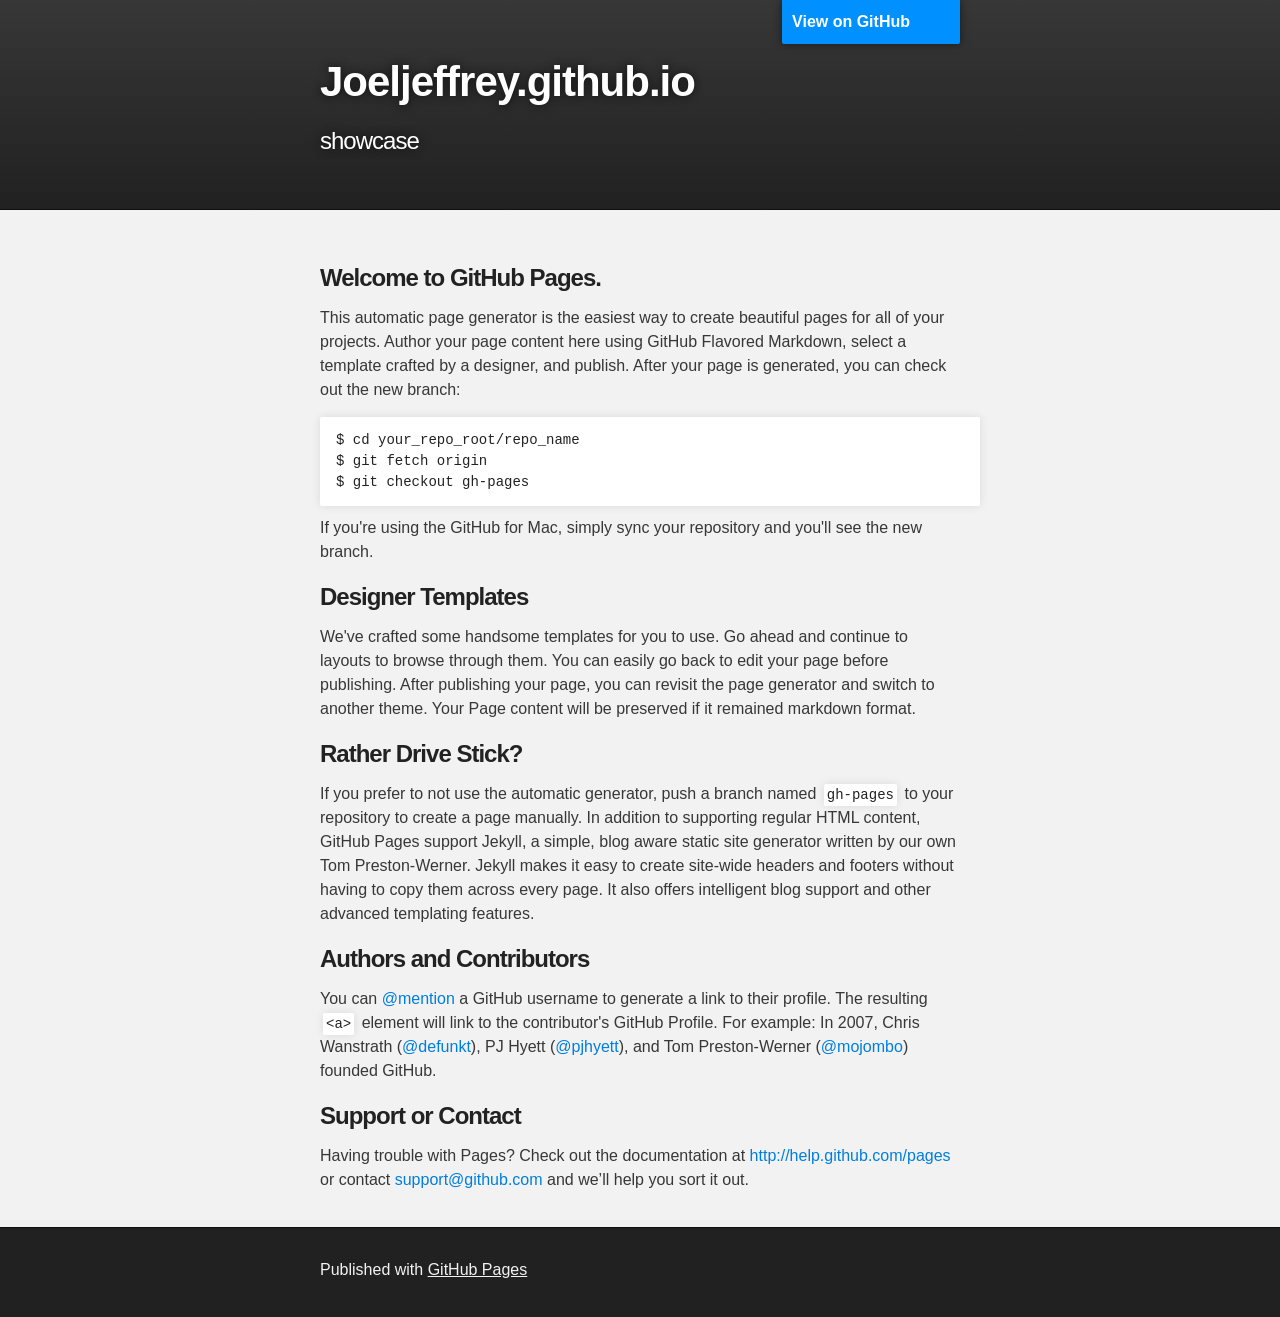
==== index.html @ c0281348 "Replace master branch with page content via GitHub" ====
<!DOCTYPE html>
<html>

  <head>
    <meta charset='utf-8' />
    <meta http-equiv="X-UA-Compatible" content="chrome=1" />
    <meta name="description" content="Joeljeffrey.github.io : showcase" />

    <link rel="stylesheet" type="text/css" media="screen" href="stylesheets/stylesheet.css">

    <title>Joeljeffrey.github.io</title>
  </head>

  <body>

    <!-- HEADER -->
    <div id="header_wrap" class="outer">
        <header class="inner">
          <a id="forkme_banner" href="https://github.com/JoelJeffrey">View on GitHub</a>

          <h1 id="project_title">Joeljeffrey.github.io</h1>
          <h2 id="project_tagline">showcase</h2>

        </header>
    </div>

    <!-- MAIN CONTENT -->
    <div id="main_content_wrap" class="outer">
      <section id="main_content" class="inner">
        <h3>
<a name="welcome-to-github-pages" class="anchor" href="#welcome-to-github-pages"><span class="octicon octicon-link"></span></a>Welcome to GitHub Pages.</h3>

<p>This automatic page generator is the easiest way to create beautiful pages for all of your projects. Author your page content here using GitHub Flavored Markdown, select a template crafted by a designer, and publish. After your page is generated, you can check out the new branch:</p>

<pre><code>$ cd your_repo_root/repo_name
$ git fetch origin
$ git checkout gh-pages
</code></pre>

<p>If you're using the GitHub for Mac, simply sync your repository and you'll see the new branch.</p>

<h3>
<a name="designer-templates" class="anchor" href="#designer-templates"><span class="octicon octicon-link"></span></a>Designer Templates</h3>

<p>We've crafted some handsome templates for you to use. Go ahead and continue to layouts to browse through them. You can easily go back to edit your page before publishing. After publishing your page, you can revisit the page generator and switch to another theme. Your Page content will be preserved if it remained markdown format.</p>

<h3>
<a name="rather-drive-stick" class="anchor" href="#rather-drive-stick"><span class="octicon octicon-link"></span></a>Rather Drive Stick?</h3>

<p>If you prefer to not use the automatic generator, push a branch named <code>gh-pages</code> to your repository to create a page manually. In addition to supporting regular HTML content, GitHub Pages support Jekyll, a simple, blog aware static site generator written by our own Tom Preston-Werner. Jekyll makes it easy to create site-wide headers and footers without having to copy them across every page. It also offers intelligent blog support and other advanced templating features.</p>

<h3>
<a name="authors-and-contributors" class="anchor" href="#authors-and-contributors"><span class="octicon octicon-link"></span></a>Authors and Contributors</h3>

<p>You can <a href="https://github.com/blog/821" class="user-mention">@mention</a> a GitHub username to generate a link to their profile. The resulting <code>&lt;a&gt;</code> element will link to the contributor's GitHub Profile. For example: In 2007, Chris Wanstrath (<a href="https://github.com/defunkt" class="user-mention">@defunkt</a>), PJ Hyett (<a href="https://github.com/pjhyett" class="user-mention">@pjhyett</a>), and Tom Preston-Werner (<a href="https://github.com/mojombo" class="user-mention">@mojombo</a>) founded GitHub.</p>

<h3>
<a name="support-or-contact" class="anchor" href="#support-or-contact"><span class="octicon octicon-link"></span></a>Support or Contact</h3>

<p>Having trouble with Pages? Check out the documentation at <a href="http://help.github.com/pages">http://help.github.com/pages</a> or contact <a href="mailto:support@github.com">support@github.com</a> and we’ll help you sort it out.</p>
      </section>
    </div>

    <!-- FOOTER  -->
    <div id="footer_wrap" class="outer">
      <footer class="inner">
        <p>Published with <a href="http://pages.github.com">GitHub Pages</a></p>
      </footer>
    </div>

    

  </body>
</html>
---- stylesheets/stylesheet.css ----
/*******************************************************************************
Slate Theme for GitHub Pages
by Jason Costello, @jsncostello
*******************************************************************************/

@import url(pygment_trac.css);

/*******************************************************************************
MeyerWeb Reset
*******************************************************************************/

html, body, div, span, applet, object, iframe,
h1, h2, h3, h4, h5, h6, p, blockquote, pre,
a, abbr, acronym, address, big, cite, code,
del, dfn, em, img, ins, kbd, q, s, samp,
small, strike, strong, sub, sup, tt, var,
b, u, i, center,
dl, dt, dd, ol, ul, li,
fieldset, form, label, legend,
table, caption, tbody, tfoot, thead, tr, th, td,
article, aside, canvas, details, embed,
figure, figcaption, footer, header, hgroup,
menu, nav, output, ruby, section, summary,
time, mark, audio, video {
  margin: 0;
  padding: 0;
  border: 0;
  font: inherit;
  vertical-align: baseline;
}

/* HTML5 display-role reset for older browsers */
article, aside, details, figcaption, figure,
footer, header, hgroup, menu, nav, section {
  display: block;
}

ol, ul {
  list-style: none;
}

table {
  border-collapse: collapse;
  border-spacing: 0;
}

/*******************************************************************************
Theme Styles
*******************************************************************************/

body {
  box-sizing: border-box;
  color:#373737;
  background: #212121;
  font-size: 16px;
  font-family: 'Myriad Pro', Calibri, Helvetica, Arial, sans-serif;
  line-height: 1.5;
  -webkit-font-smoothing: antialiased;
}

h1, h2, h3, h4, h5, h6 {
  margin: 10px 0;
  font-weight: 700;
  color:#222222;
  font-family: 'Lucida Grande', 'Calibri', Helvetica, Arial, sans-serif;
  letter-spacing: -1px;
}

h1 {
  font-size: 36px;
  font-weight: 700;
}

h2 {
  padding-bottom: 10px;
  font-size: 32px;
  background: url('../images/bg_hr.png') repeat-x bottom;
}

h3 {
  font-size: 24px;
}

h4 {
  font-size: 21px;
}

h5 {
  font-size: 18px;
}

h6 {
  font-size: 16px;
}

p {
  margin: 10px 0 15px 0;
}

footer p {
  color: #f2f2f2;
}

a {
  text-decoration: none;
  color: #007edf;
  text-shadow: none;

  transition: color 0.5s ease;
  transition: text-shadow 0.5s ease;
  -webkit-transition: color 0.5s ease;
  -webkit-transition: text-shadow 0.5s ease;
  -moz-transition: color 0.5s ease;
  -moz-transition: text-shadow 0.5s ease;
  -o-transition: color 0.5s ease;
  -o-transition: text-shadow 0.5s ease;
  -ms-transition: color 0.5s ease;
  -ms-transition: text-shadow 0.5s ease;
}

a:hover, a:focus {text-decoration: underline;}

footer a {
  color: #F2F2F2;
  text-decoration: underline;
}

em {
  font-style: italic;
}

strong {
  font-weight: bold;
}

img {
  position: relative;
  margin: 0 auto;
  max-width: 739px;
  padding: 5px;
  margin: 10px 0 10px 0;
  border: 1px solid #ebebeb;

  box-shadow: 0 0 5px #ebebeb;
  -webkit-box-shadow: 0 0 5px #ebebeb;
  -moz-box-shadow: 0 0 5px #ebebeb;
  -o-box-shadow: 0 0 5px #ebebeb;
  -ms-box-shadow: 0 0 5px #ebebeb;
}

p img {
  display: inline;
  margin: 0;
  padding: 0;
  vertical-align: middle;
  text-align: center;
  border: none;
}

pre, code {
  width: 100%;
  color: #222;
  background-color: #fff;

  font-family: Monaco, "Bitstream Vera Sans Mono", "Lucida Console", Terminal, monospace;
  font-size: 14px;

  border-radius: 2px;
  -moz-border-radius: 2px;
  -webkit-border-radius: 2px;
}

pre {
  width: 100%;
  padding: 10px;
  box-shadow: 0 0 10px rgba(0,0,0,.1);
  overflow: auto;
}

code {
  padding: 3px;
  margin: 0 3px;
  box-shadow: 0 0 10px rgba(0,0,0,.1);
}

pre code {
  display: block;
  box-shadow: none;
}

blockquote {
  color: #666;
  margin-bottom: 20px;
  padding: 0 0 0 20px;
  border-left: 3px solid #bbb;
}


ul, ol, dl {
  margin-bottom: 15px
}

ul {
  list-style: inside;
  padding-left: 20px;
}

ol {
  list-style: decimal inside;
  padding-left: 20px;
}

dl dt {
  font-weight: bold;
}

dl dd {
  padding-left: 20px;
  font-style: italic;
}

dl p {
  padding-left: 20px;
  font-style: italic;
}

hr {
  height: 1px;
  margin-bottom: 5px;
  border: none;
  background: url('../images/bg_hr.png') repeat-x center;
}

table {
  border: 1px solid #373737;
  margin-bottom: 20px;
  text-align: left;
 }

th {
  font-family: 'Lucida Grande', 'Helvetica Neue', Helvetica, Arial, sans-serif;
  padding: 10px;
  background: #373737;
  color: #fff;
 }

td {
  padding: 10px;
  border: 1px solid #373737;
 }

form {
  background: #f2f2f2;
  padding: 20px;
}

/*******************************************************************************
Full-Width Styles
*******************************************************************************/

.outer {
  width: 100%;
}

.inner {
  position: relative;
  max-width: 640px;
  padding: 20px 10px;
  margin: 0 auto;
}

#forkme_banner {
  display: block;
  position: absolute;
  top:0;
  right: 10px;
  z-index: 10;
  padding: 10px 50px 10px 10px;
  color: #fff;
  background: url('../images/blacktocat.png') #0090ff no-repeat 95% 50%;
  font-weight: 700;
  box-shadow: 0 0 10px rgba(0,0,0,.5);
  border-bottom-left-radius: 2px;
  border-bottom-right-radius: 2px;
}

#header_wrap {
  background: #212121;
  background: -moz-linear-gradient(top, #373737, #212121);
  background: -webkit-linear-gradient(top, #373737, #212121);
  background: -ms-linear-gradient(top, #373737, #212121);
  background: -o-linear-gradient(top, #373737, #212121);
  background: linear-gradient(top, #373737, #212121);
}

#header_wrap .inner {
  padding: 50px 10px 30px 10px;
}

#project_title {
  margin: 0;
  color: #fff;
  font-size: 42px;
  font-weight: 700;
  text-shadow: #111 0px 0px 10px;
}

#project_tagline {
  color: #fff;
  font-size: 24px;
  font-weight: 300;
  background: none;
  text-shadow: #111 0px 0px 10px;
}

#downloads {
  position: absolute;
  width: 210px;
  z-index: 10;
  bottom: -40px;
  right: 0;
  height: 70px;
  background: url('../images/icon_download.png') no-repeat 0% 90%;
}

.zip_download_link {
  display: block;
  float: right;
  width: 90px;
  height:70px;
  text-indent: -5000px;
  overflow: hidden;
  background: url(../images/sprite_download.png) no-repeat bottom left;
}

.tar_download_link {
  display: block;
  float: right;
  width: 90px;
  height:70px;
  text-indent: -5000px;
  overflow: hidden;
  background: url(../images/sprite_download.png) no-repeat bottom right;
  margin-left: 10px;
}

.zip_download_link:hover {
  background: url(../images/sprite_download.png) no-repeat top left;
}

.tar_download_link:hover {
  background: url(../images/sprite_download.png) no-repeat top right;
}

#main_content_wrap {
  background: #f2f2f2;
  border-top: 1px solid #111;
  border-bottom: 1px solid #111;
}

#main_content {
  padding-top: 40px;
}

#footer_wrap {
  background: #212121;
}



/*******************************************************************************
Small Device Styles
*******************************************************************************/

@media screen and (max-width: 480px) {
  body {
    font-size:14px;
  }

  #downloads {
    display: none;
  }

  .inner {
    min-width: 320px;
    max-width: 480px;
  }

  #project_title {
  font-size: 32px;
  }

  h1 {
    font-size: 28px;
  }

  h2 {
    font-size: 24px;
  }

  h3 {
    font-size: 21px;
  }

  h4 {
    font-size: 18px;
  }

  h5 {
    font-size: 14px;
  }

  h6 {
    font-size: 12px;
  }

  code, pre {
    min-width: 320px;
    max-width: 480px;
    font-size: 11px;
  }

}
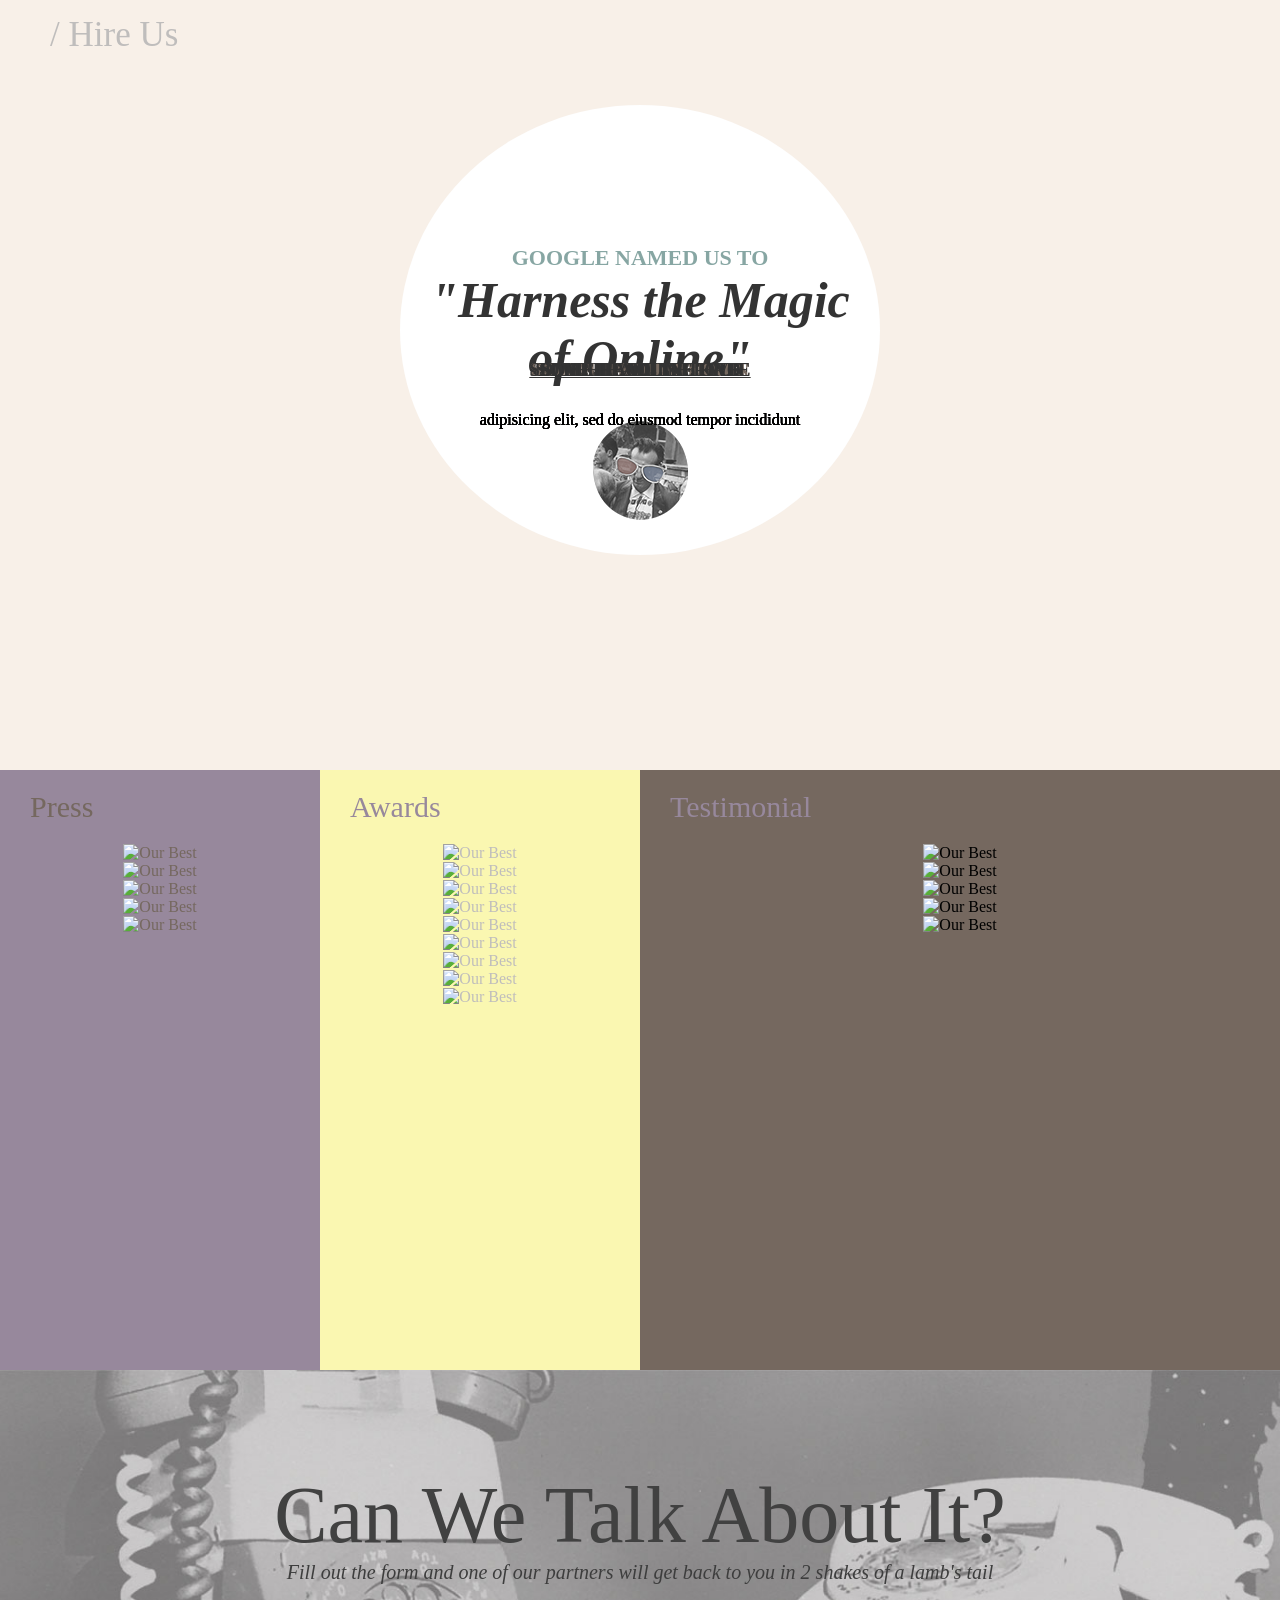
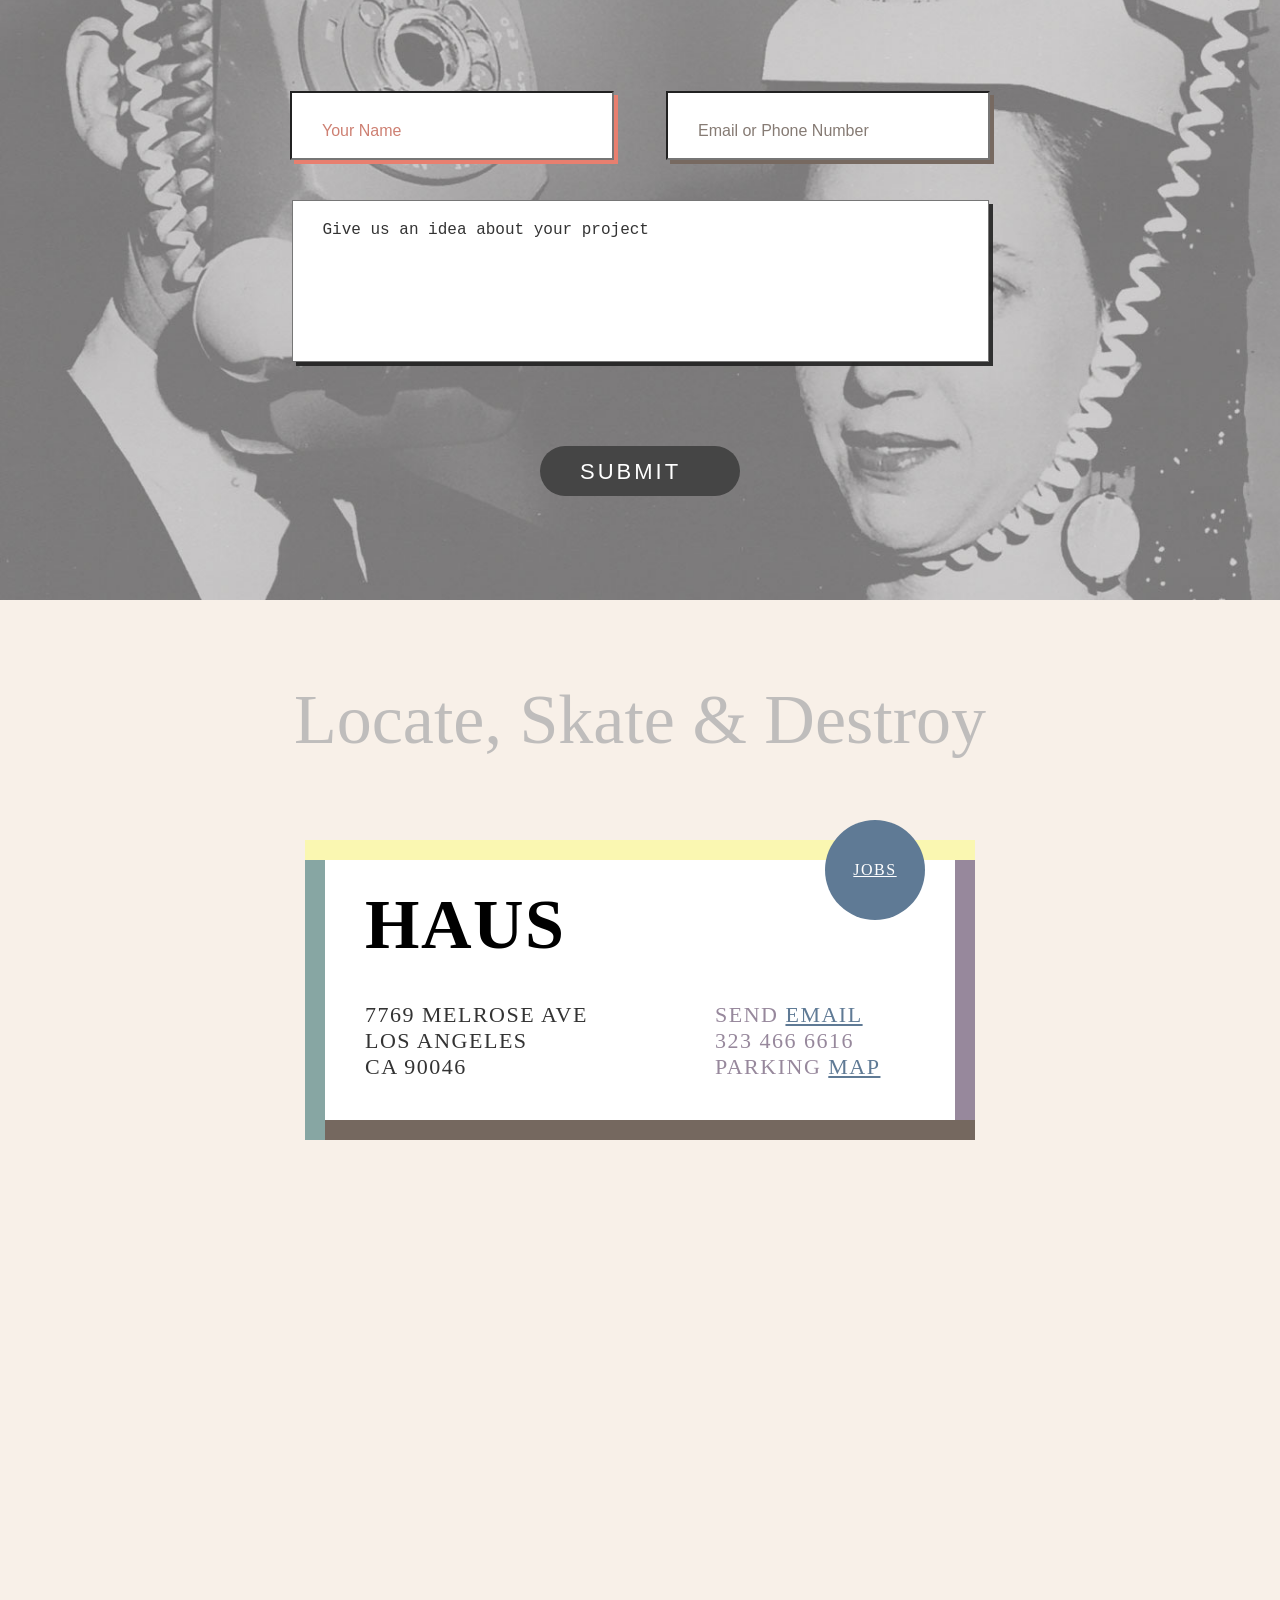
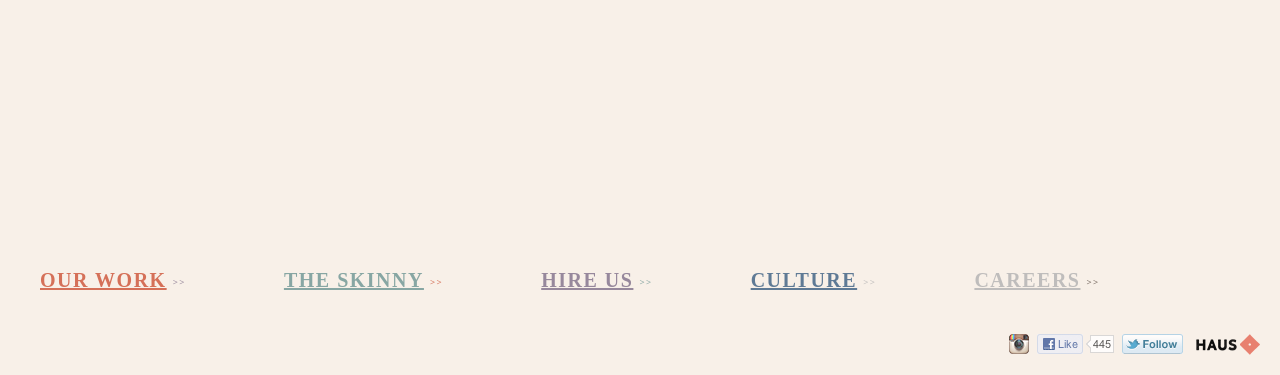
==== commit a0ab7ebe: "hire-us project showcase" ====
--- a/index.html
+++ b/index.html
@@ -1,74 +1,263 @@
 <!DOCTYPE html>
 <html>
-
-  <head>
-    <meta charset='utf-8' />
-    <meta http-equiv="X-UA-Compatible" content="chrome=1" />
-    <meta name="description" content="Joeljeffrey.github.io : showcase" />
-
-    <link rel="stylesheet" type="text/css" media="screen" href="stylesheets/stylesheet.css">
-
-    <title>Joeljeffrey.github.io</title>
-  </head>
-
-  <body>
-
-    <!-- HEADER -->
-    <div id="header_wrap" class="outer">
-        <header class="inner">
-          <a id="forkme_banner" href="https://github.com/JoelJeffrey">View on GitHub</a>
-
-          <h1 id="project_title">Joeljeffrey.github.io</h1>
-          <h2 id="project_tagline">showcase</h2>
-
-        </header>
-    </div>
-
-    <!-- MAIN CONTENT -->
-    <div id="main_content_wrap" class="outer">
-      <section id="main_content" class="inner">
-        <h3>
-<a name="welcome-to-github-pages" class="anchor" href="#welcome-to-github-pages"><span class="octicon octicon-link"></span></a>Welcome to GitHub Pages.</h3>
-
-<p>This automatic page generator is the easiest way to create beautiful pages for all of your projects. Author your page content here using GitHub Flavored Markdown, select a template crafted by a designer, and publish. After your page is generated, you can check out the new branch:</p>
-
-<pre><code>$ cd your_repo_root/repo_name
-$ git fetch origin
-$ git checkout gh-pages
-</code></pre>
-
-<p>If you're using the GitHub for Mac, simply sync your repository and you'll see the new branch.</p>
-
-<h3>
-<a name="designer-templates" class="anchor" href="#designer-templates"><span class="octicon octicon-link"></span></a>Designer Templates</h3>
-
-<p>We've crafted some handsome templates for you to use. Go ahead and continue to layouts to browse through them. You can easily go back to edit your page before publishing. After publishing your page, you can revisit the page generator and switch to another theme. Your Page content will be preserved if it remained markdown format.</p>
-
-<h3>
-<a name="rather-drive-stick" class="anchor" href="#rather-drive-stick"><span class="octicon octicon-link"></span></a>Rather Drive Stick?</h3>
-
-<p>If you prefer to not use the automatic generator, push a branch named <code>gh-pages</code> to your repository to create a page manually. In addition to supporting regular HTML content, GitHub Pages support Jekyll, a simple, blog aware static site generator written by our own Tom Preston-Werner. Jekyll makes it easy to create site-wide headers and footers without having to copy them across every page. It also offers intelligent blog support and other advanced templating features.</p>
-
-<h3>
-<a name="authors-and-contributors" class="anchor" href="#authors-and-contributors"><span class="octicon octicon-link"></span></a>Authors and Contributors</h3>
-
-<p>You can <a href="https://github.com/blog/821" class="user-mention">@mention</a> a GitHub username to generate a link to their profile. The resulting <code>&lt;a&gt;</code> element will link to the contributor's GitHub Profile. For example: In 2007, Chris Wanstrath (<a href="https://github.com/defunkt" class="user-mention">@defunkt</a>), PJ Hyett (<a href="https://github.com/pjhyett" class="user-mention">@pjhyett</a>), and Tom Preston-Werner (<a href="https://github.com/mojombo" class="user-mention">@mojombo</a>) founded GitHub.</p>
-
-<h3>
-<a name="support-or-contact" class="anchor" href="#support-or-contact"><span class="octicon octicon-link"></span></a>Support or Contact</h3>
-
-<p>Having trouble with Pages? Check out the documentation at <a href="http://help.github.com/pages">http://help.github.com/pages</a> or contact <a href="mailto:support@github.com">support@github.com</a> and we’ll help you sort it out.</p>
-      </section>
-    </div>
-
-    <!-- FOOTER  -->
-    <div id="footer_wrap" class="outer">
-      <footer class="inner">
-        <p>Published with <a href="http://pages.github.com">GitHub Pages</a></p>
-      </footer>
-    </div>
-
-    
-
-  </body>
-</html>
+<head>
+	<meta charset="utf-8">
+	<link rel="stylesheet" href="assets/css/styles.css">
+	<script src="http://ajax.googleapis.com/ajax/libs/jquery/1/jquery.min.js"></script>
+	<script src="http://malsup.github.com/jquery.cycle2.js"></script>
+	<script rel="javascript" src="assets/js/main.js"></script>
+
+</head>
+<body>
+	<header>
+		<h6>/ Hire Us</h6>
+	</header>
+	<main>
+		<section class="masthead">
+			<div class="bg-pulse one"></div>
+			<div class="bg-pulse two"></div>
+			<div class="center-piece">
+				<h4>Google named us to</h4>
+				<h3>"Harness the Magic <br> of Online"</h3>
+			</div>
+		</section>
+		<section class="carousels">
+			<article class="press">
+				<h2>Press</h2>		 	
+				<div class="cycle-slideshow"
+				 	data-cycle-fx="scrollHorz"
+				 	data-cycle-slides="> div.panel"
+				 >
+					<div class="panel">
+			     		<img src="http://staging_haus_com.s3.amazonaws.com/img/temp/best.png" alt="Our Best" />
+			     		<div class="caption">
+			      			<h3>Some Headline One</h3>
+			      				<p>adipisicing elit, sed do eiusmod tempor incididunt</p>
+			     		</div>
+			    	</div>
+					<div class="panel">
+			     		<img src="http://staging_haus_com.s3.amazonaws.com/img/temp/best.png" alt="Our Best" />
+			     		<div class="caption">
+			      			<h3>Some Headline Two</h3>
+			      			<p>adipisicing elit, sed do eiusmod tempor incididunt</p>
+			     		</div>
+			    	</div>
+					<div class="panel">
+			     		<img src="http://staging_haus_com.s3.amazonaws.com/img/temp/best.png" alt="Our Best" />
+			     		<div class="caption">
+			      			<h3>Some Headline Three</h3>
+			      				<p>adipisicing elit, sed do eiusmod tempor incididunt</p>
+			     		</div>
+			    	</div>
+			    	<div class="panel">
+			     		<img src="http://staging_haus_com.s3.amazonaws.com/img/temp/best.png" alt="Our Best" />
+			     		<div class="caption">
+			      			<h3>Some Headline Four</h3>
+			      				<p>adipisicing elit, sed do eiusmod tempor incididunt</p>
+			     		</div>
+			    	</div>
+			    	<div class="panel">
+			     		<img src="http://staging_haus_com.s3.amazonaws.com/img/temp/best.png" alt="Our Best" />
+			     		<div class="caption">
+			      			<h3>Some Headline Five</h3>
+			      				<p>adipisicing elit, sed do eiusmod tempor incididunt</p>
+			     		</div>
+			    	</div>
+		    	    <div class="cycle-prev"><div class="arrow-left"></div></div>
+				    <div class="cycle-next"><div class="arrow-right"></div></div>
+				 	<div class="cycle-pager"></div>
+				</div>
+			</article>
+			<article class="awards">
+				<h2>Awards</h2>
+				<div class="cycle-slideshow"
+				 	data-cycle-fx="scrollHorz"
+				 	data-cycle-slides="> div.panel"
+				 >
+					<div class="panel">
+			     		<img src="http://staging_haus_com.s3.amazonaws.com/img/temp/best.png" alt="Our Best" />
+			     		<div class="caption">
+			      			<h3>Some Headline One</h3>
+			      				<p>adipisicing elit, sed do eiusmod tempor incididunt</p>
+			     		</div>
+			    	</div>
+					<div class="panel">
+			     		<img src="http://staging_haus_com.s3.amazonaws.com/img/temp/best.png" alt="Our Best" />
+			     		<div class="caption">
+			      			<h3>Some Headline Two</h3>
+			      			<p>adipisicing elit, sed do eiusmod tempor incididunt</p>
+			     		</div>
+			    	</div>
+					<div class="panel">
+			     		<img src="http://staging_haus_com.s3.amazonaws.com/img/temp/best.png" alt="Our Best" />
+			     		<div class="caption">
+			      			<h3>Some Headline Three</h3>
+			      				<p>adipisicing elit, sed do eiusmod tempor incididunt</p>
+			     		</div>
+			    	</div>
+			    	<div class="panel">
+			     		<img src="http://staging_haus_com.s3.amazonaws.com/img/temp/best.png" alt="Our Best" />
+			     		<div class="caption">
+			      			<h3>Some Headline Four</h3>
+			      				<p>adipisicing elit, sed do eiusmod tempor incididunt</p>
+			     		</div>
+			    	</div>
+			    	<div class="panel">
+			     		<img src="http://staging_haus_com.s3.amazonaws.com/img/temp/best.png" alt="Our Best" />
+			     		<div class="caption">
+			      			<h3>Some Headline Five</h3>
+			      				<p>adipisicing elit, sed do eiusmod tempor incididunt</p>
+			     		</div>
+			    	</div>
+			    	<div class="panel">
+			     		<img src="http://staging_haus_com.s3.amazonaws.com/img/temp/best.png" alt="Our Best" />
+			     		<div class="caption">
+			      			<h3>Some Headline Six</h3>
+			      				<p>adipisicing elit, sed do eiusmod tempor incididunt</p>
+			     		</div>
+			    	</div>
+			    	<div class="panel">
+			     		<img src="http://staging_haus_com.s3.amazonaws.com/img/temp/best.png" alt="Our Best" />
+			     		<div class="caption">
+			      			<h3>Some Headline Seven</h3>
+			      				<p>adipisicing elit, sed do eiusmod tempor incididunt</p>
+			     		</div>
+			    	</div>
+			    	<div class="panel">
+			     		<img src="http://staging_haus_com.s3.amazonaws.com/img/temp/best.png" alt="Our Best" />
+			     		<div class="caption">
+			      			<h3>Some Headline Eight</h3>
+			      				<p>adipisicing elit, sed do eiusmod tempor incididunt</p>
+			     		</div>
+			    	</div>
+			    	<div class="panel">
+			     		<img src="http://staging_haus_com.s3.amazonaws.com/img/temp/best.png" alt="Our Best" />
+			     		<div class="caption">
+			      			<h3>Some Headline Nine</h3>
+			      				<p>adipisicing elit, sed do eiusmod tempor incididunt</p>
+			     		</div>
+			    	</div>
+		    	    <div class="cycle-prev"><div class="arrow-left"></div></div>
+				    <div class="cycle-next"><div class="arrow-right"></div></div>
+				 	<div class="cycle-pager"></div>
+			    </div>
+			</article>
+			<article class="testimonials">
+				<h2>Testimonial</h2>
+				<div class="cycle-slideshow"
+				 	data-cycle-fx="scrollHorz"
+				 	data-cycle-slides="> div.panel"
+				 >
+					<div class="panel">
+			     		<img src="http://staging_haus_com.s3.amazonaws.com/img/temp/best.png" alt="Our Best" />
+			     		<div class="caption">
+			      			<h3>Some Headline One</h3>
+			      				<p>adipisicing elit, sed do eiusmod tempor incididunt</p>
+			     		</div>
+			    	</div>
+					<div class="panel">
+			     		<img src="http://staging_haus_com.s3.amazonaws.com/img/temp/best.png" alt="Our Best" />
+			     		<div class="caption">
+			      			<h3>Some Headline Two</h3>
+			      			<p>adipisicing elit, sed do eiusmod tempor incididunt</p>
+			     		</div>
+			    	</div>
+					<div class="panel">
+			     		<img src="http://staging_haus_com.s3.amazonaws.com/img/temp/best.png" alt="Our Best" />
+			     		<div class="caption">
+			      			<h3>Some Headline Three</h3>
+			      				<p>adipisicing elit, sed do eiusmod tempor incididunt</p>
+			     		</div>
+			    	</div>
+			    	<div class="panel">
+			     		<img src="http://staging_haus_com.s3.amazonaws.com/img/temp/best.png" alt="Our Best" />
+			     		<div class="caption">
+			      			<h3>Some Headline Four</h3>
+			      				<p>adipisicing elit, sed do eiusmod tempor incididunt</p>
+			     		</div>
+			    	</div>
+			    	<div class="panel">
+			     		<img src="http://staging_haus_com.s3.amazonaws.com/img/temp/best.png" alt="Our Best" />
+			     		<div class="caption">
+			      			<h3>Some Headline Five</h3>
+			      				<p>adipisicing elit, sed do eiusmod tempor incididunt</p>
+			     		</div>
+			    	</div>
+		    	    <div class="cycle-prev"><div class="arrow-left"></div></div>
+				    <div class="cycle-next"><div class="arrow-right"></div></div>
+				 	<div class="cycle-pager"></div>
+			    </div>
+			</article>
+		</section>
+		<section class="contact-us">
+			<h1>Can We Talk About It?</h1>
+			<p>Fill out the form and one of our partners will get back to you in 2 shakes of a lamb's tail</p>
+
+			<div class="feedback-container">
+
+				<span class="error">Please fill out all fields</span>
+
+				<form name="form" action="" method="GET" id="form">
+
+					<input class="name" type="text" placeholder="Your Name">
+
+					<input class="personal-contact" type="text" placeholder="Email or Phone Number">
+
+					<textarea class="feedback" placeholder="Give us an idea about your project"></textarea>
+
+					<button type="submit" id="submit">
+						<span>submit</span>
+					</button>
+
+				</form>
+
+			</div>
+
+		</section>
+
+		<section class="location">
+			<h2>Locate, Skate &amp; Destroy</h2>
+			<div class="business-card">
+				<h5>HAUS</h5>
+				<span class="bubble"><a href="#">jobs</a></span>
+				<address class="address card">
+					7769 Melrose Ave 
+					<br>
+					Los Angeles
+					<br>
+					CA 90046
+				</address>
+				<div class="contact-info card">
+					Send <a href="#">Email</a> 
+					<br>
+					323 466 6616 
+					<br>
+					Parking <a href="#">Map</a>
+				</div>
+				<span class="border-top"></span>
+				<span class="border-left"></span>
+				<span class="border-bottom"></span>
+				<span class="border-right"></span>
+			</div>
+		</section>
+		<section class="map">
+			<iframe frameborder="0" scrolling="no" marginheight="0" marginwidth="0" src="https://maps.google.com/maps?f=q&amp;source=s_q&amp;hl=en&amp;geocode=&amp;q=7769+Melrose+Avenue,+Los+Angeles,+CA&amp;aq=3&amp;oq=7769+Melrose+a&amp;sll=37.269174,-119.306607&amp;sspn=15.821475,28.54248&amp;ie=UTF8&amp;hq=&amp;hnear=7769+Melrose+Ave,+Los+Angeles,+California+90046&amp;t=m&amp;z=14&amp;ll=34.084051,-118.359163&amp;output=embed"></iframe><br /><small><a href="https://maps.google.com/maps?f=q&amp;source=embed&amp;hl=en&amp;geocode=&amp;q=7769+Melrose+Avenue,+Los+Angeles,+CA&amp;aq=3&amp;oq=7769+Melrose+a&amp;sll=37.269174,-119.306607&amp;sspn=15.821475,28.54248&amp;ie=UTF8&amp;hq=&amp;hnear=7769+Melrose+Ave,+Los+Angeles,+California+90046&amp;t=m&amp;z=14&amp;ll=34.084051,-118.359163"></a></small>
+		</section>
+	</main>
+	<footer>
+		<nav>
+			<ul>
+				<li class="work"><a href="#">Our work</a></li>
+				<li class="skinny"><a href="#">The skinny</a></li>
+				<li class="hire"><a href="#">Hire us</a></li>
+				<li class="culture"><a href="#">Culture</a></li>
+				<li class="careers"><a href="#">Careers</a></li>
+				<img src="assets/images/social.png" alt="social media buttons">
+			</ul>
+		</nav>
+	</footer>
+
+	<script src="http://code.jquery.com/jquery-1.10.2.min.js"></script>
+
+</body>
+</html>
--- a/assets/css/styles.css
+++ b/assets/css/styles.css
@@ -0,0 +1,465 @@
+* {
+  padding: 0;
+  margin: 0; }
+
+body {
+  background: #f8f0e8;
+  overflow-x: hidden; }
+
+header {
+  position: absolute; }
+
+h1 {
+  font-size: 80px;
+  color: #414141;
+  padding-top: 100px;
+  font-weight: normal; }
+
+h2 {
+  font-size: 70px;
+  color: #bfbdbc;
+  font-weight: 200; }
+
+h4 {
+  font-size: 22px;
+  color: #87a6a3;
+  text-transform: uppercase;
+  padding-top: 140px; }
+
+h5 {
+  position: relative;
+  top: 45px;
+  left: 60px;
+  font-size: 70px;
+  float: left; }
+
+h6 {
+  font-size: 35px;
+  color: #bfbdbc;
+  margin: 15px 0 0 50px;
+  font-weight: lighter; }
+
+section {
+  text-align: center; }
+
+.masthead {
+  min-width: 1340px;
+  height: 770px; }
+  .masthead .bg-pulse {
+    position: absolute;
+    top: 0;
+    bottom: 0;
+    left: 0;
+    right: 0;
+    width: 100%;
+    height: 100%;
+    opacity: 0;
+    z-index: -1;
+    -webkit-animation: pulseScale 4s ease infinite 0s; }
+    .masthead .bg-pulse.one {
+      background: url(../images/brands1.png) repeat-x; }
+    .masthead .bg-pulse.two {
+      background: url(../images/brands2.png) repeat-x;
+      -webkit-animation-delay: 2s; }
+
+.center-piece {
+  position: absolute;
+  background: white url(../images/glasses.png) center 90% no-repeat;
+  width: 480px;
+  height: 450px;
+  border-radius: 50%;
+  top: 105px;
+  left: 50%;
+  margin-left: -240px;
+  transition: all 0.3s; }
+  .center-piece:hover {
+    top: 85px;
+    box-shadow: 0px 3px 25px #87a6a3; }
+  .center-piece:hover h3 {
+    -webkit-transform: scale(1.1); }
+  .center-piece h3 {
+    font-size: 50px;
+    color: #333;
+    font-style: italic;
+    font-weight: 600;
+    transition: all 0.6s; }
+
+.carousels {
+  height: 600px;
+  z-index: 1; }
+  .carousels article {
+    height: 100%;
+    display: inline-block;
+    float: left; }
+    .carousels article:hover .cycle-prev, .carousels article:hover .cycle-next {
+      opacity: 1; }
+  .carousels h2 {
+    color: #97889c;
+    text-align: left;
+    font-size: 30px;
+    margin: 20px 0 0 30px; }
+  .carousels img {
+    position: relative;
+    top: 20px; }
+  .carousels .caption {
+    position: absolute;
+    top: 360px;
+    left: 0;
+    right: 0; }
+  .carousels h3 {
+    font-size: 18px;
+    color: #333;
+    margin-bottom: 30px;
+    text-decoration: underline;
+    text-transform: uppercase; }
+  .carousels .press {
+    width: 25%;
+    background: #97889c;
+    color: #75685f; }
+    .carousels .press .cycle-pager {
+      color: #75685f; }
+    .carousels .press h2 {
+      color: #75685f; }
+  .carousels .awards {
+    width: 25%;
+    background-color: #faf7b1;
+    color: #bfbdbc; }
+    .carousels .awards h3 {
+      color: #75685f; }
+    .carousels .awards .cycle-pager-active {
+      color: #75685f; }
+  .carousels .testimonials {
+    width: 50%;
+    background: #75685f; }
+  .carousels .cycle-slideshow {
+    height: 85%;
+    background-color: transparent;
+    width: 100%; }
+    .carousels .cycle-slideshow .panel {
+      width: 100%; }
+  .carousels .cycle-prev, .carousels .cycle-next {
+    position: absolute;
+    width: 50px;
+    height: 40px;
+    bottom: 250px;
+    background: rgba(164, 158, 155, 0.7);
+    opacity: 0;
+    z-index: 500;
+    transition: opacity .5s ease; }
+    .carousels .cycle-prev:after, .carousels .cycle-next:after {
+      content: "";
+      position: absolute;
+      width: 30px;
+      height: 30px;
+      border-radius: 50%;
+      background: #fff;
+      top: 5px; }
+    .carousels .cycle-prev .arrow-left, .carousels .cycle-prev .arrow-right, .carousels .cycle-next .arrow-left, .carousels .cycle-next .arrow-right {
+      position: absolute;
+      bottom: 12px;
+      width: 0;
+      height: 0;
+      border-top: 8px solid transparent;
+      border-bottom: 8px solid transparent;
+      z-index: 1000; }
+  .carousels .cycle-prev {
+    left: 0px;
+    border-radius: 0 20px 20px 0;
+    border-left: 4px solid rgba(102, 102, 102, 0.5); }
+    .carousels .cycle-prev:after {
+      right: 5px; }
+    .carousels .cycle-prev .arrow-left {
+      right: 18px;
+      border-right: 8px solid #de7d6d; }
+  .carousels .cycle-next {
+    right: 0;
+    border-radius: 20px 0 0 20px;
+    border-right: 4px solid rgba(102, 102, 102, 0.5); }
+    .carousels .cycle-next:after {
+      left: 5px; }
+    .carousels .cycle-next .arrow-right {
+      left: 18px;
+      border-left: 8px solid #de7d6d; }
+  .carousels .cycle-pager {
+    width: 100%;
+    position: absolute;
+    bottom: -10px;
+    color: #97889c;
+    letter-spacing: 7px;
+    font-size: 30px; }
+    .carousels .cycle-pager .cycle-pager-active {
+      color: #333333; }
+
+.contact-us {
+  height: 830px;
+  background: url(../images/contactbackground.jpg) no-repeat;
+  background-size: cover; }
+  .contact-us .error {
+    top: -30px;
+    position: relative;
+    width: 400px;
+    padding: 5px 50px;
+    margin: 20px auto;
+    border-radius: 10px;
+    font-size: 24px;
+    background: rgba(0, 0, 0, 0.4);
+    color: #df9381;
+    font-style: normal;
+    opacity: 0;
+    transition: all 1s ease; }
+    .contact-us .error.show {
+      opacity: 1; }
+  .contact-us p {
+    font-size: 20px;
+    color: #3d3d3d;
+    font-style: italic; }
+  .contact-us .feedback-container {
+    margin: 80px auto 0;
+    width: 700px; }
+    .contact-us .feedback-container .outline {
+      outline: 2px solid red; }
+    .contact-us .feedback-container input, .contact-us .feedback-container textarea {
+      padding: 10px 0 0 30px;
+      font-size: 16px;
+      transition: all 0.3s;
+      outline: none; }
+      .contact-us .feedback-container input:hover, .contact-us .feedback-container textarea:hover {
+        box-shadow: 12px 12px; }
+    .contact-us .feedback-container .name, .contact-us .feedback-container .personal-contact {
+      height: 55px;
+      width: 290px;
+      margin-bottom: 40px; }
+    .contact-us .feedback-container .name {
+      color: #de7d6d;
+      float: left;
+      box-shadow: 4px 4px #e87f6f; }
+      .contact-us .feedback-container .name::-webkit-input-placeholder {
+        color: #ce8073; }
+    .contact-us .feedback-container .personal-contact {
+      float: right;
+      box-shadow: 4px 4px 0 #776960;
+      color: #867b74; }
+      .contact-us .feedback-container .personal-contact::-webkit-input-placeholder {
+        color: #867b74; }
+    .contact-us .feedback-container .feedback {
+      width: 665px;
+      height: 140px;
+      margin-bottom: 80px;
+      box-shadow: 4px 4px 0 rgba(33, 33, 33, 0.9);
+      resize: none;
+      color: #333;
+      padding-top: 20px; }
+      .contact-us .feedback-container .feedback::-webkit-input-placeholder {
+        color: #333; }
+  .contact-us button {
+    width: 200px;
+    background-color: #454545;
+    border-radius: 50px;
+    margin: 0 auto;
+    height: 50px;
+    cursor: pointer;
+    position: relative;
+    outline: none;
+    border: none; }
+    .contact-us button:hover span {
+      color: #d57058; }
+    .contact-us button:hover .dial {
+      -webkit-animation: rollAndRotate 1s ease 1; }
+    .contact-us button span {
+      font-size: 22px;
+      text-transform: uppercase;
+      color: #fff;
+      left: 40px;
+      top: 13px;
+      letter-spacing: 3px;
+      position: absolute; }
+    .contact-us button .dial {
+      text-decoration: none;
+      box-shadow: inset 0px 0px 2px #888;
+      color: #fff;
+      height: 40px;
+      width: 40px;
+      border-radius: 30px;
+      margin: 5px;
+      background-color: #fff;
+      display: inline-block;
+      position: absolute;
+      right: 0;
+      top: 0; }
+      .contact-us button .dial .arrow-right {
+        width: 0;
+        height: 0;
+        border-top: 10px solid transparent;
+        border-bottom: 8px solid transparent;
+        border-left: 10px solid #d57058;
+        border-radius: 20%;
+        top: 11px;
+        left: 17px; }
+
+.location {
+  height: 700px; }
+  .location h2 {
+    padding: 80px 0 80px; }
+  .location .business-card {
+    position: relative;
+    height: 300px;
+    width: 670px;
+    background: #fff;
+    margin: 0 auto;
+    letter-spacing: 1.5px; }
+    .location .business-card:hover .border-top {
+      background: #97889c; }
+    .location .business-card:hover .border-left {
+      background: #faf7b1; }
+    .location .business-card:hover .border-bottom {
+      background: #87a6a3; }
+    .location .business-card:hover .border-right {
+      background: #75685f; }
+    .location .business-card:hover .bubble {
+      top: -30px; }
+    .location .business-card .bubble {
+      height: 100px;
+      width: 100px;
+      background: #5f7a95;
+      border-radius: 50%;
+      top: -20px;
+      right: 50px;
+      z-index: 5;
+      line-height: 100px;
+      transition: all 0.5s; }
+      .location .business-card .bubble a {
+        color: #fff;
+        text-transform: uppercase; }
+    .location .business-card .card {
+      position: absolute;
+      width: 260px;
+      font-size: 22px;
+      text-align: left;
+      text-transform: uppercase;
+      bottom: 60px; }
+    .location .business-card .address {
+      left: 60px;
+      color: #333;
+      font-style: normal; }
+    .location .business-card .contact-info {
+      right: 0;
+      color: #97889c; }
+      .location .business-card .contact-info a {
+        color: #5f7a95; }
+    .location .business-card span {
+      position: absolute; }
+    .location .business-card .border-top, .location .business-card .border-left, .location .business-card .border-bottom, .location .business-card .border-right {
+      transition: background 0.5s; }
+    .location .business-card .border-top {
+      top: 0;
+      left: 0;
+      height: 20px;
+      width: 100%;
+      background: #faf7b1;
+      z-index: 4; }
+    .location .business-card .border-left {
+      left: 0;
+      top: 0;
+      height: 100%;
+      width: 20px;
+      background: #87a6a3;
+      z-index: 3; }
+    .location .business-card .border-bottom {
+      bottom: 0;
+      left: 0;
+      height: 20px;
+      width: 100%;
+      background: #75685f;
+      z-index: 2; }
+    .location .business-card .border-right {
+      right: 0;
+      top: 0;
+      height: 100%;
+      width: 20px;
+      background: #97889c;
+      z-index: 1; }
+
+.map {
+  height: 550px; }
+  .map iframe {
+    width: 100%;
+    height: 100%; }
+
+footer {
+  height: 60px; }
+  footer li {
+    display: inline;
+    font-size: 20px;
+    padding: 0 60px 0 40px;
+    line-height: 60px;
+    text-transform: uppercase;
+    font-weight: 800;
+    letter-spacing: 1.5px; }
+    footer li:after {
+      content: ">>";
+      position: relative;
+      left: 6px;
+      bottom: 2px;
+      font-size: 9px; }
+  footer .work a {
+    color: #d57058; }
+    footer .work a:hover {
+      color: #5f7a95; }
+  footer .work:after {
+    color: #97889c; }
+  footer .skinny a {
+    color: #87a6a3; }
+    footer .skinny a:hover {
+      color: #d57058; }
+  footer .skinny:after {
+    color: #d57058; }
+  footer .hire a {
+    color: #97889c; }
+    footer .hire a:hover {
+      color: #87a6a3; }
+  footer .hire:after {
+    color: #87a6a3; }
+  footer .culture a {
+    color: #5f7a95; }
+    footer .culture a:hover {
+      color: #bfbdbc; }
+  footer .culture:after {
+    color: #bfbdbc; }
+  footer .careers a {
+    color: #bfbdbc; }
+    footer .careers a:hover {
+      color: #75685f; }
+  footer .careers:after {
+    color: #75685f; }
+  footer img {
+    float: right;
+    padding: 20px; }
+
+@-webkit-keyframes rollAndRotate {
+  0%, 100% {
+    -webkit-transform: rotate(0deg);
+    right: 0; }
+
+  50% {
+    -webkit-transform: rotate(-360deg);
+    right: 75%; } }
+
+@-webkit-keyframes pulseScale {
+  0% {
+    opacity: 0.2; }
+
+  30% {
+    opacity: 1; }
+
+  50% {
+    -webkit-transform: scale(1); }
+
+  60% {
+    opacity: 0.7; }
+
+  80% {
+    opacity: 0.2; }
+
+  100% {
+    -webkit-transform: scale(1.3);
+    opacity: 0; } }
